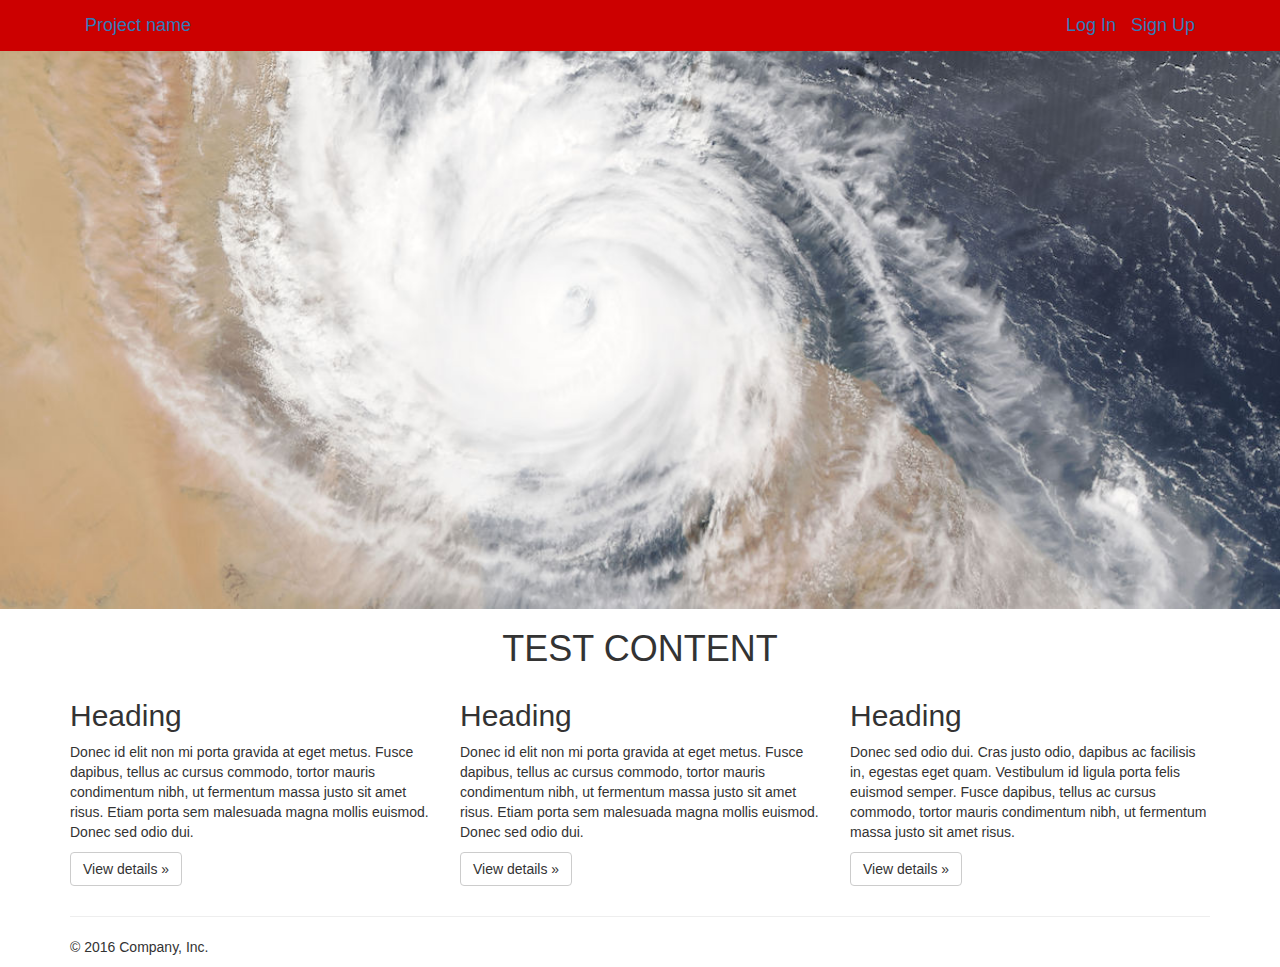
==== templates/index.html @ ee984978 "Restructure files for flask." ====
<!DOCTYPE html>
<html lang="en">
  <head>
    <meta charset="utf-8">
    <meta http-equiv="X-UA-Compatible" content="IE=edge">
    <meta name="viewport" content="width=device-width, initial-scale=1">
    <!-- The above 3 meta tags *must* come first in the head; any other head content must come *after* these tags -->
    <meta name="description" content="">
    <meta name="author" content="">
    <link rel="icon" href="../../favicon.ico">

    <title>Jumbotron Template for Bootstrap</title>
    <!-- Custom CSS -->
    <link href="./style.css" rel="stylesheet">
    <!-- Bootstrap core CSS -->
    <link href="https://maxcdn.bootstrapcdn.com/bootstrap/3.3.7/css/bootstrap.min.css" rel="stylesheet">
    <!-- Latest compiled and minified CSS -->
    <!-- HTML5 shim and Respond.js for IE8 support of HTML5 elements and media queries -->
    <!--[if lt IE 9]>
      <script src="https://oss.maxcdn.com/html5shiv/3.7.3/html5shiv.min.js"></script>
      <script src="https://oss.maxcdn.com/respond/1.4.2/respond.min.js"></script>
    <![endif]-->
  </head>

  <body>

    <nav class="navbar navbar-fixed-top" id="navbar">
      <div class="container">
        <div class="navbar-header">
          <button type="button" class="navbar-toggle collapsed" data-toggle="collapse" data-target="#navbar" aria-expanded="false" aria-controls="navbar">
            <span class="sr-only">Toggle navigation</span>
            <span class="icon-bar"></span>
            <span class="icon-bar"></span>
            <span class="icon-bar"></span>
          </button>
          <a class="navbar-left" href="#">Project name</a>
        </div>
        <div id="navbar" class="navbar-collapse collapse">
          <div class="signup-in">
            <a class="navbar-brand" href="#">Log In</a>
            <a class="navbar-brand" href="#">Sign Up</a>
          </div>
        </div><!--/.navbar-collapse -->
      </div>
    </nav>
    <div class="hero">
      <div class="hero-inner">
        <a href="hero-logo"><img src="./hurricane.jpg" alt="Logo Image"></a>
        <div id="hero-copy">
            <h1>TEST CONTENT</h1>
        </div>
      </div>
    </div>

    <div class="container">
      <!-- Example row of columns -->
      <div class="row">
        <div class="col-md-4">
          <h2>Heading</h2>
          <p>Donec id elit non mi porta gravida at eget metus. Fusce dapibus, tellus ac cursus commodo, tortor mauris condimentum nibh, ut fermentum massa justo sit amet risus. Etiam porta sem malesuada magna mollis euismod. Donec sed odio dui. </p>
          <p><a class="btn btn-default" href="#" role="button">View details &raquo;</a></p>
        </div>
        <div class="col-md-4">
          <h2>Heading</h2>
          <p>Donec id elit non mi porta gravida at eget metus. Fusce dapibus, tellus ac cursus commodo, tortor mauris condimentum nibh, ut fermentum massa justo sit amet risus. Etiam porta sem malesuada magna mollis euismod. Donec sed odio dui. </p>
          <p><a class="btn btn-default" href="#" role="button">View details &raquo;</a></p>
       </div>
        <div class="col-md-4">
          <h2>Heading</h2>
          <p>Donec sed odio dui. Cras justo odio, dapibus ac facilisis in, egestas eget quam. Vestibulum id ligula porta felis euismod semper. Fusce dapibus, tellus ac cursus commodo, tortor mauris condimentum nibh, ut fermentum massa justo sit amet risus.</p>
          <p><a class="btn btn-default" href="#" role="button">View details &raquo;</a></p>
        </div>
      </div>

      <hr>

      <footer>
        <p>&copy; 2016 Company, Inc.</p>
      </footer>
    </div> <!-- /container -->


    <!-- Bootstrap core JavaScript
    ================================================== -->
    <!-- Placed at the end of the document so the pages load faster -->
    <script src="https://ajax.googleapis.com/ajax/libs/jquery/1.12.4/jquery.min.js"></script>
    <script>window.jQuery || document.write('<script src="../../assets/js/vendor/jquery.min.js"><\/script>')</script>
    <script src="../../dist/js/bootstrap.min.js"></script>
    <!-- IE10 viewport hack for Surface/desktop Windows 8 bug -->
    <script src="../../assets/js/ie10-viewport-bug-workaround.js"></script>
  </body>
</html>
---- templates/style.css ----
a {
  text-decoration: none;
  background-color: transparent;
}

#navbar {
  background-color: #cc0000;
  color: white!important;
}

a:hover {
  color: #000000;
}

.signup-in {
  float: right;
}

.navbar-left{
  float: left;
  height: 50px;
  padding: 15px 15px;
  font-size: 18px;
  line-height: 20px;
}

#form {
  background-color: #eeeeee;
  width: 600px;
  margin: auto;
  margin-top: 150px;
  padding: 30px;
}

.btn-danger {
  background-color: #cc0000;
  border-color: #cc0000;
}

img {
  width: 100%!important;
}

#hero-copy {
  text-align: center!important;
}
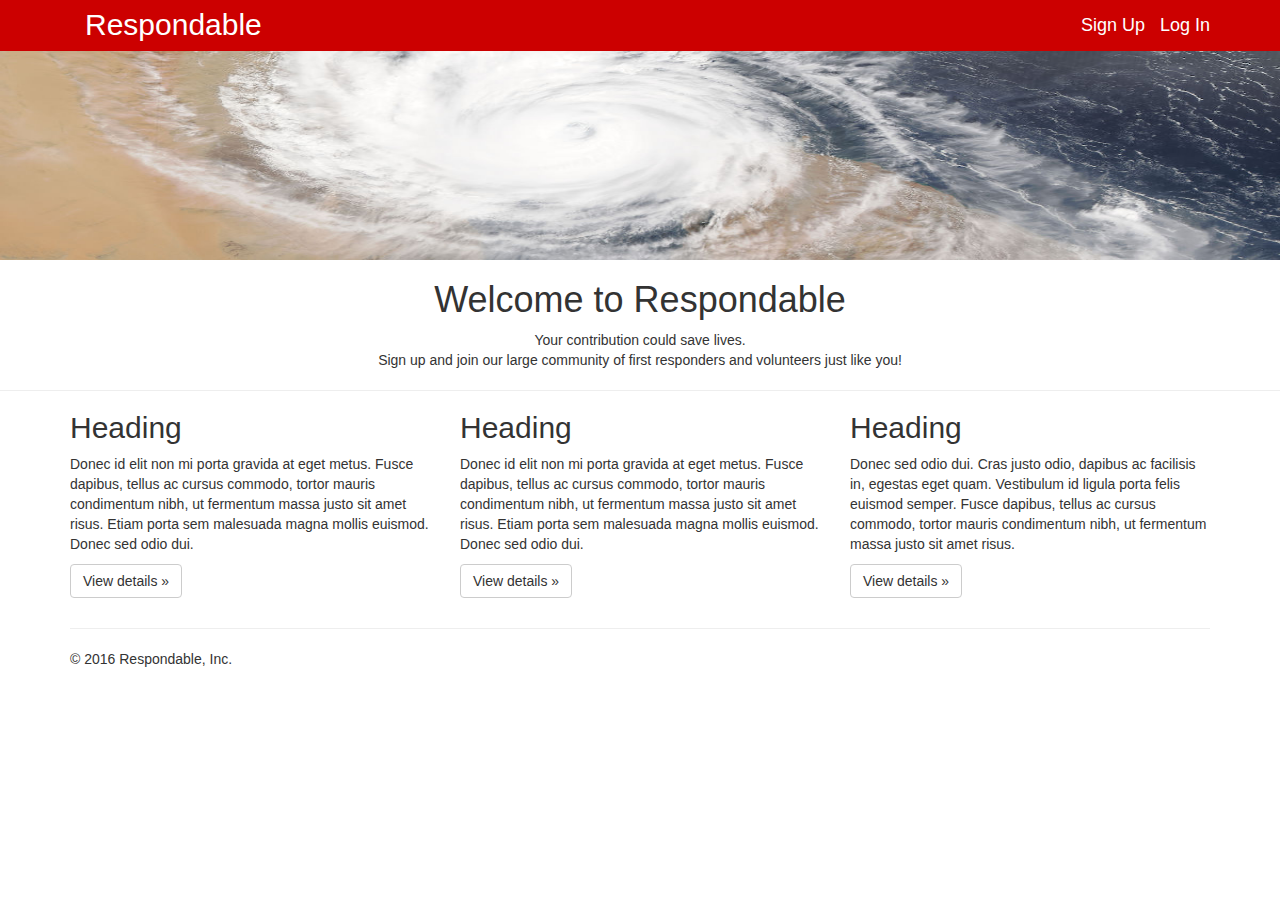
==== commit e31fefbe: "restyle index" ====
--- a/templates/index.html
+++ b/templates/index.html
@@ -12,6 +12,7 @@
     <title>Jumbotron Template for Bootstrap</title>
     <!-- Custom CSS -->
     <link href="./style.css" rel="stylesheet">
+    <link href="./home.css.scss" rel="stylesheet">
     <!-- Bootstrap core CSS -->
     <link href="https://maxcdn.bootstrapcdn.com/bootstrap/3.3.7/css/bootstrap.min.css" rel="stylesheet">
     <!-- Latest compiled and minified CSS -->
@@ -33,25 +34,41 @@
             <span class="icon-bar"></span>
             <span class="icon-bar"></span>
           </button>
-          <a class="navbar-left" href="#">Project name</a>
+          <a class="navbar-left" href="#">Respondable</a>
         </div>
         <div id="navbar" class="navbar-collapse collapse">
           <div class="signup-in">
-            <a class="navbar-brand" href="#">Log In</a>
-            <a class="navbar-brand" href="#">Sign Up</a>
+            <a class="navbar-brand navbar-right" href="#">Log In</a>
+            <a class="navbar-brand navbar-right" href="#">Sign Up</a>
           </div>
         </div><!--/.navbar-collapse -->
       </div>
     </nav>
-    <div class="hero">
+
+<!--  -->
+
+      <div id="js-parallax-window" class="parallax-window">
+        <div class="parallax-static-content"></div>
+          <div id="js-parallax-background" class="parallax-background">
+            <div class="hero-inner">
+              <a href="" class="hero-logo"><img src="./hurricane.jpg" alt="Logo Image" height="260px" width="100%"></a>
+              <div id="hero-copy">
+                <h1>Welcome to Respondable</h1>
+                <p>Your contribution could save lives. <br> Sign up and join our large community of first responders and volunteers just like you!</p>
+                <hr>
+              </div>
+            </div>
+        </div>
+      </div>
+    <!-- <div class="hero">
       <div class="hero-inner">
         <a href="hero-logo"><img src="./hurricane.jpg" alt="Logo Image"></a>
         <div id="hero-copy">
             <h1>TEST CONTENT</h1>
         </div>
       </div>
-    </div>
-
+    </div> -->
+<!--  -->
     <div class="container">
       <!-- Example row of columns -->
       <div class="row">
@@ -75,7 +92,7 @@
       <hr>
 
       <footer>
-        <p>&copy; 2016 Company, Inc.</p>
+        <p>&copy; 2016 Respondable, Inc.</p>
       </footer>
     </div> <!-- /container -->
 
--- a/templates/style.css
+++ b/templates/style.css
@@ -5,11 +5,10 @@
 
 #navbar {
   background-color: #cc0000;
-  color: white!important;
 }
 
 a:hover {
-  color: #000000;
+  color: #eeeeee!important;
 }
 
 .signup-in {
@@ -20,16 +19,30 @@
   float: left;
   height: 50px;
   padding: 15px 15px;
-  font-size: 18px;
+  font-size: 30px;
   line-height: 20px;
+  color: white;
+  text-decoration: none!important;
+}
+
+.navbar-right {
+  color: white;
+  text-decoration: none!important;
+}
+
+#createaccount {
+  width: 600px;
+  margin: auto;
+  margin-top: 150px;
+  font-family: 'Open Sans', sans-serif;
+  font-size: 2.5em;
 }
 
 #form {
   background-color: #eeeeee;
   width: 600px;
   margin: auto;
-  margin-top: 150px;
-  padding: 30px;
+  padding: 50px;
 }
 
 .btn-danger {
@@ -44,3 +57,7 @@
 #hero-copy {
   text-align: center!important;
 }
+
+#hero-copy hr {
+  margin-bottom: 0;
+}
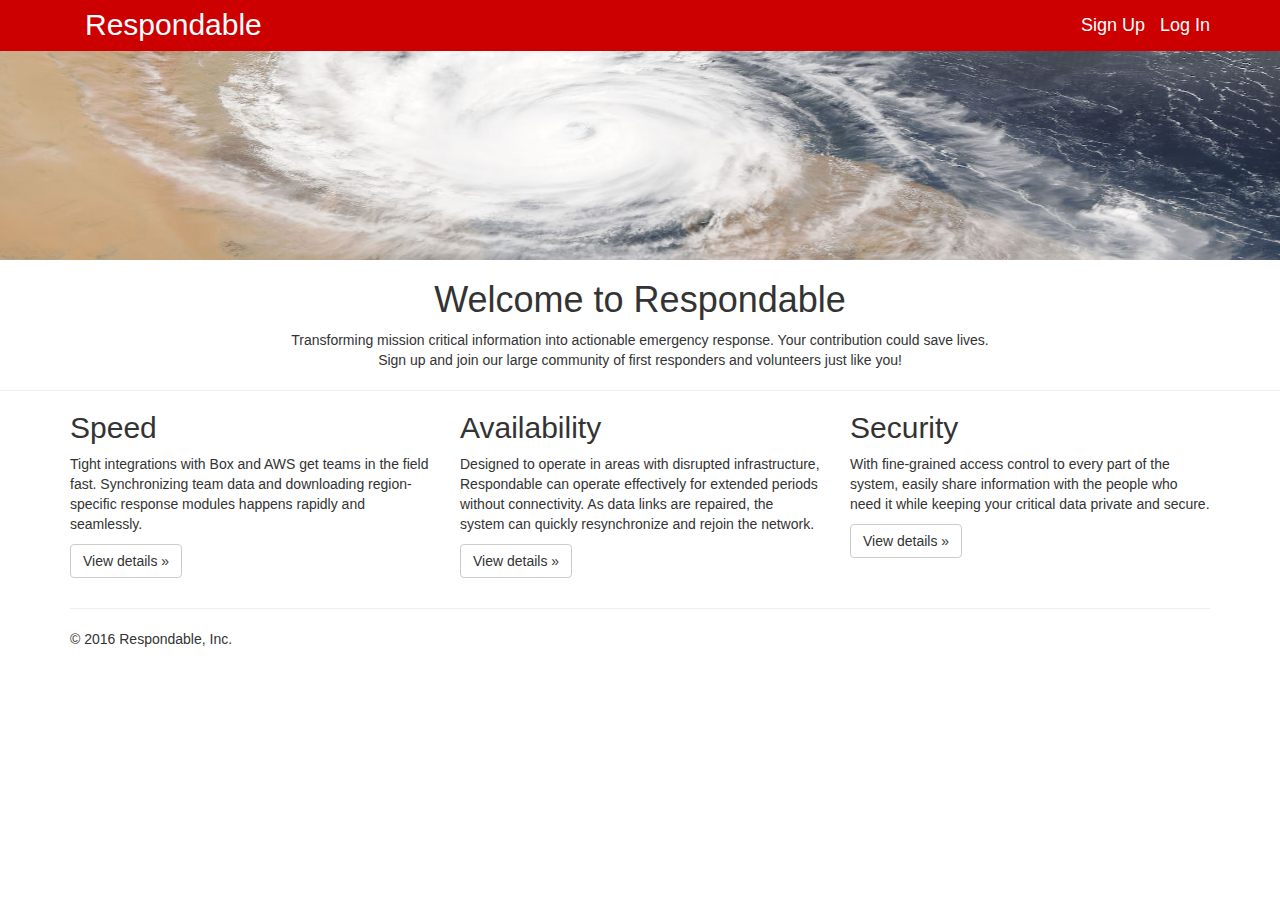
==== commit f9825778: "add links to sign up page and linked app name to index" ====
--- a/templates/index.html
+++ b/templates/index.html
@@ -9,7 +9,7 @@
     <meta name="author" content="">
     <link rel="icon" href="../../favicon.ico">
 
-    <title>Jumbotron Template for Bootstrap</title>
+    <title>Respondable</title>
     <!-- Custom CSS -->
     <link href="./style.css" rel="stylesheet">
     <link href="./home.css.scss" rel="stylesheet">
@@ -22,7 +22,6 @@
       <script src="https://oss.maxcdn.com/respond/1.4.2/respond.min.js"></script>
     <![endif]-->
   </head>
-
   <body>
 
     <nav class="navbar navbar-fixed-top" id="navbar">
@@ -34,12 +33,12 @@
             <span class="icon-bar"></span>
             <span class="icon-bar"></span>
           </button>
-          <a class="navbar-left" href="#">Respondable</a>
+          <a class="navbar-left" href="./index.html">Respondable</a>
         </div>
         <div id="navbar" class="navbar-collapse collapse">
           <div class="signup-in">
             <a class="navbar-brand navbar-right" href="#">Log In</a>
-            <a class="navbar-brand navbar-right" href="#">Sign Up</a>
+              <a class="navbar-brand navbar-right" href="./signup.html">Sign Up</a>
           </div>
         </div><!--/.navbar-collapse -->
       </div>
@@ -54,7 +53,8 @@
               <a href="" class="hero-logo"><img src="./hurricane.jpg" alt="Logo Image" height="260px" width="100%"></a>
               <div id="hero-copy">
                 <h1>Welcome to Respondable</h1>
-                <p>Your contribution could save lives. <br> Sign up and join our large community of first responders and volunteers just like you!</p>
+                <p>Transforming mission critical information into actionable emergency response. Your contribution could save lives.
+                <br> Sign up and join our large community of first responders and volunteers just like you!</p>
                 <hr>
               </div>
             </div>
@@ -73,18 +73,18 @@
       <!-- Example row of columns -->
       <div class="row">
         <div class="col-md-4">
-          <h2>Heading</h2>
-          <p>Donec id elit non mi porta gravida at eget metus. Fusce dapibus, tellus ac cursus commodo, tortor mauris condimentum nibh, ut fermentum massa justo sit amet risus. Etiam porta sem malesuada magna mollis euismod. Donec sed odio dui. </p>
+          <h2>Speed</h2>
+          <p>Tight integrations with Box and AWS get teams in the field fast.  Synchronizing team data and downloading region-specific response modules happens rapidly and seamlessly.</p>
           <p><a class="btn btn-default" href="#" role="button">View details &raquo;</a></p>
         </div>
         <div class="col-md-4">
-          <h2>Heading</h2>
-          <p>Donec id elit non mi porta gravida at eget metus. Fusce dapibus, tellus ac cursus commodo, tortor mauris condimentum nibh, ut fermentum massa justo sit amet risus. Etiam porta sem malesuada magna mollis euismod. Donec sed odio dui. </p>
+          <h2>Availability</h2>
+          <p>Designed to operate in areas with disrupted infrastructure, Respondable can operate effectively for extended periods without connectivity.  As data links are repaired, the system can quickly resynchronize and rejoin the network.</p>
           <p><a class="btn btn-default" href="#" role="button">View details &raquo;</a></p>
        </div>
         <div class="col-md-4">
-          <h2>Heading</h2>
-          <p>Donec sed odio dui. Cras justo odio, dapibus ac facilisis in, egestas eget quam. Vestibulum id ligula porta felis euismod semper. Fusce dapibus, tellus ac cursus commodo, tortor mauris condimentum nibh, ut fermentum massa justo sit amet risus.</p>
+          <h2>Security</h2>
+          <p>With fine-grained access control to every part of the system, easily share information with the people who need it while keeping your critical data private and secure.</p>
           <p><a class="btn btn-default" href="#" role="button">View details &raquo;</a></p>
         </div>
       </div>
--- a/templates/style.css
+++ b/templates/style.css
@@ -33,7 +33,7 @@
 #createaccount {
   width: 600px;
   margin: auto;
-  margin-top: 150px;
+  margin-top: 65px;
   font-family: 'Open Sans', sans-serif;
   font-size: 2.5em;
 }
@@ -48,6 +48,7 @@
 .btn-danger {
   background-color: #cc0000;
   border-color: #cc0000;
+  font-family: 'Open Sans', sans-serif;
 }
 
 img {
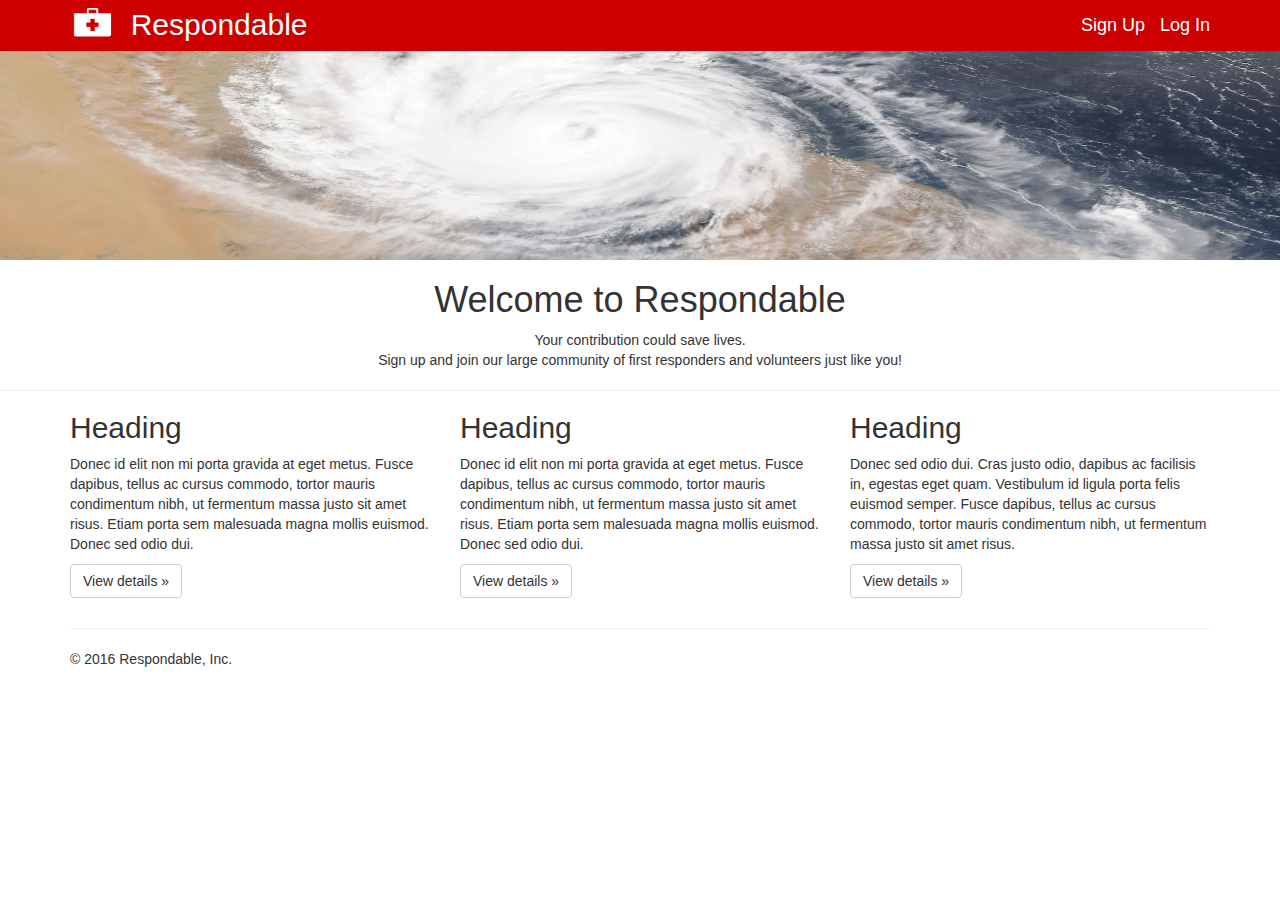
==== commit e4d8c5ca: "added logo and changed navbar hover css" ====
--- a/templates/index.html
+++ b/templates/index.html
@@ -9,7 +9,7 @@
     <meta name="author" content="">
     <link rel="icon" href="../../favicon.ico">
 
-    <title>Respondable</title>
+    <title>Jumbotron Template for Bootstrap</title>
     <!-- Custom CSS -->
     <link href="./style.css" rel="stylesheet">
     <link href="./home.css.scss" rel="stylesheet">
@@ -33,12 +33,13 @@
             <span class="icon-bar"></span>
             <span class="icon-bar"></span>
           </button>
-          <a class="navbar-left" href="./index.html">Respondable</a>
+          <img id="logomedkit" alt="medkit" src="medkit2.png"/>
+          <a class="navbar-left hovernone" href="#">Respondable</a>
         </div>
         <div id="navbar" class="navbar-collapse collapse">
           <div class="signup-in">
-            <a class="navbar-brand navbar-right" href="#">Log In</a>
-              <a class="navbar-brand navbar-right" href="./signup.html">Sign Up</a>
+            <a class="navbar-brand navbar-right hovergray" href="#">Log In</a>
+            <a class="navbar-brand navbar-right hovergray" href="#">Sign Up</a>
           </div>
         </div><!--/.navbar-collapse -->
       </div>
@@ -50,11 +51,10 @@
         <div class="parallax-static-content"></div>
           <div id="js-parallax-background" class="parallax-background">
             <div class="hero-inner">
-              <a href="" class="hero-logo"><img src="./hurricane.jpg" alt="Logo Image" height="260px" width="100%"></a>
+              <a href="" class="hero-logo"><img id="hurricane" src="./hurricane.jpg" alt="Logo Image" height="260px" width="100%"></a>
               <div id="hero-copy">
                 <h1>Welcome to Respondable</h1>
-                <p>Transforming mission critical information into actionable emergency response. Your contribution could save lives.
-                <br> Sign up and join our large community of first responders and volunteers just like you!</p>
+                <p>Your contribution could save lives. <br> Sign up and join our large community of first responders and volunteers just like you!</p>
                 <hr>
               </div>
             </div>
@@ -73,18 +73,18 @@
       <!-- Example row of columns -->
       <div class="row">
         <div class="col-md-4">
-          <h2>Speed</h2>
-          <p>Tight integrations with Box and AWS get teams in the field fast.  Synchronizing team data and downloading region-specific response modules happens rapidly and seamlessly.</p>
+          <h2>Heading</h2>
+          <p>Donec id elit non mi porta gravida at eget metus. Fusce dapibus, tellus ac cursus commodo, tortor mauris condimentum nibh, ut fermentum massa justo sit amet risus. Etiam porta sem malesuada magna mollis euismod. Donec sed odio dui. </p>
           <p><a class="btn btn-default" href="#" role="button">View details &raquo;</a></p>
         </div>
         <div class="col-md-4">
-          <h2>Availability</h2>
-          <p>Designed to operate in areas with disrupted infrastructure, Respondable can operate effectively for extended periods without connectivity.  As data links are repaired, the system can quickly resynchronize and rejoin the network.</p>
+          <h2>Heading</h2>
+          <p>Donec id elit non mi porta gravida at eget metus. Fusce dapibus, tellus ac cursus commodo, tortor mauris condimentum nibh, ut fermentum massa justo sit amet risus. Etiam porta sem malesuada magna mollis euismod. Donec sed odio dui. </p>
           <p><a class="btn btn-default" href="#" role="button">View details &raquo;</a></p>
        </div>
         <div class="col-md-4">
-          <h2>Security</h2>
-          <p>With fine-grained access control to every part of the system, easily share information with the people who need it while keeping your critical data private and secure.</p>
+          <h2>Heading</h2>
+          <p>Donec sed odio dui. Cras justo odio, dapibus ac facilisis in, egestas eget quam. Vestibulum id ligula porta felis euismod semper. Fusce dapibus, tellus ac cursus commodo, tortor mauris condimentum nibh, ut fermentum massa justo sit amet risus.</p>
           <p><a class="btn btn-default" href="#" role="button">View details &raquo;</a></p>
         </div>
       </div>
--- a/templates/style.css
+++ b/templates/style.css
@@ -7,8 +7,19 @@
   background-color: #cc0000;
 }
 
-a:hover {
-  color: #eeeeee!important;
+#logomedkit {
+  width: 10%;
+  height: 10%;
+  float: left;
+  padding-top: 3px;
+}
+
+.hovernone:hover {
+  color: white!important;
+}
+
+.hovergray:hover {
+  color: #c0c0c0!important;
 }
 
 .signup-in {
@@ -51,7 +62,7 @@
   font-family: 'Open Sans', sans-serif;
 }
 
-img {
+#hurricane {
   width: 100%!important;
 }
 
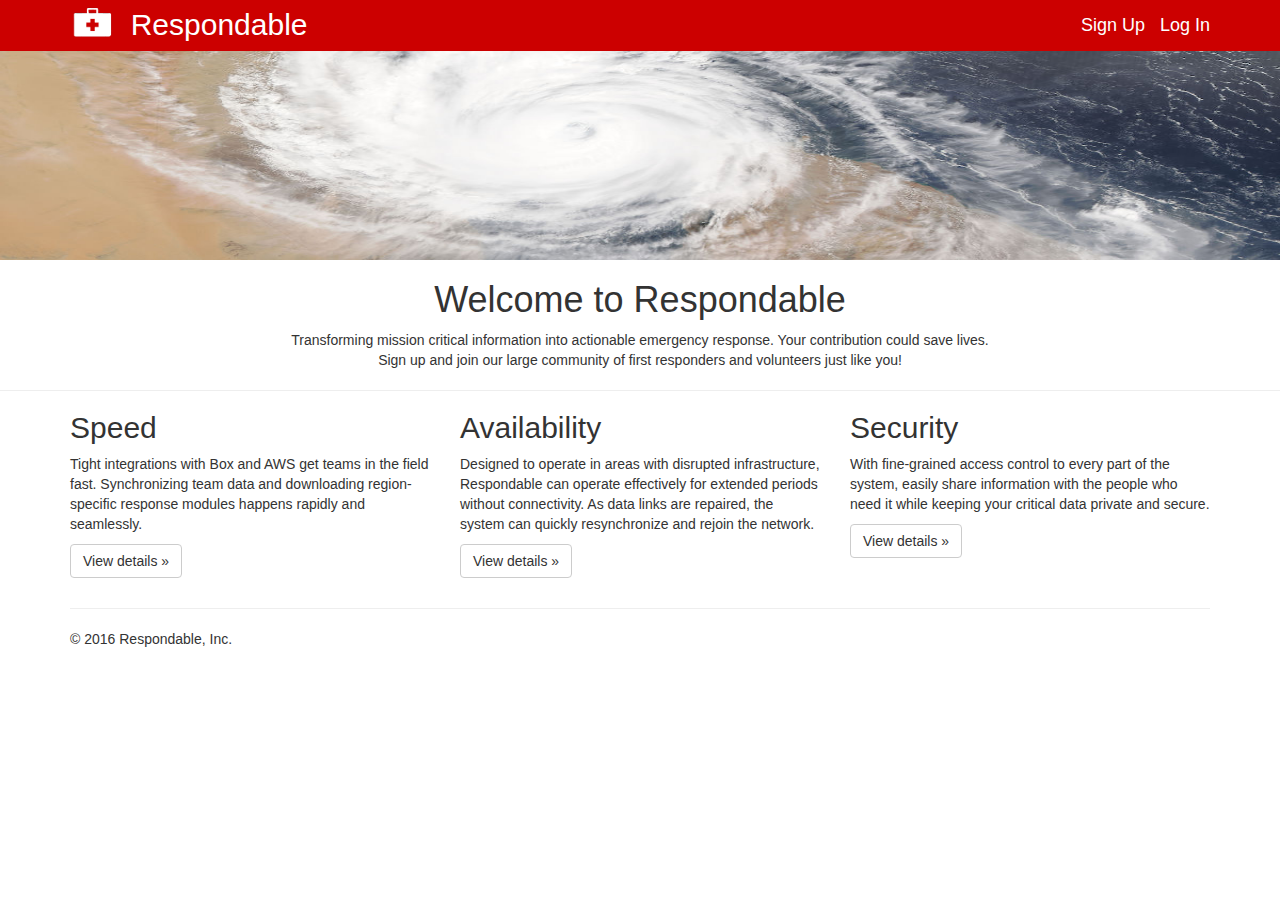
==== commit ceb0bdf7: "fixed merge conflicts" ====
--- a/templates/index.html
+++ b/templates/index.html
@@ -9,7 +9,7 @@
     <meta name="author" content="">
     <link rel="icon" href="../../favicon.ico">
 
-    <title>Jumbotron Template for Bootstrap</title>
+    <title>Respondable</title>
     <!-- Custom CSS -->
     <link href="./style.css" rel="stylesheet">
     <link href="./home.css.scss" rel="stylesheet">
@@ -34,12 +34,12 @@
             <span class="icon-bar"></span>
           </button>
           <img id="logomedkit" alt="medkit" src="medkit2.png"/>
-          <a class="navbar-left hovernone" href="#">Respondable</a>
+          <a class="navbar-left hovernone" href="./index.html">Respondable</a>
         </div>
         <div id="navbar" class="navbar-collapse collapse">
           <div class="signup-in">
             <a class="navbar-brand navbar-right hovergray" href="#">Log In</a>
-            <a class="navbar-brand navbar-right hovergray" href="#">Sign Up</a>
+              <a class="navbar-brand navbar-right hovergray" href="./signup.html">Sign Up</a>
           </div>
         </div><!--/.navbar-collapse -->
       </div>
@@ -54,7 +54,8 @@
               <a href="" class="hero-logo"><img id="hurricane" src="./hurricane.jpg" alt="Logo Image" height="260px" width="100%"></a>
               <div id="hero-copy">
                 <h1>Welcome to Respondable</h1>
-                <p>Your contribution could save lives. <br> Sign up and join our large community of first responders and volunteers just like you!</p>
+                <p>Transforming mission critical information into actionable emergency response. Your contribution could save lives.
+                <br> Sign up and join our large community of first responders and volunteers just like you!</p>
                 <hr>
               </div>
             </div>
@@ -73,18 +74,18 @@
       <!-- Example row of columns -->
       <div class="row">
         <div class="col-md-4">
-          <h2>Heading</h2>
-          <p>Donec id elit non mi porta gravida at eget metus. Fusce dapibus, tellus ac cursus commodo, tortor mauris condimentum nibh, ut fermentum massa justo sit amet risus. Etiam porta sem malesuada magna mollis euismod. Donec sed odio dui. </p>
+          <h2>Speed</h2>
+          <p>Tight integrations with Box and AWS get teams in the field fast.  Synchronizing team data and downloading region-specific response modules happens rapidly and seamlessly.</p>
           <p><a class="btn btn-default" href="#" role="button">View details &raquo;</a></p>
         </div>
         <div class="col-md-4">
-          <h2>Heading</h2>
-          <p>Donec id elit non mi porta gravida at eget metus. Fusce dapibus, tellus ac cursus commodo, tortor mauris condimentum nibh, ut fermentum massa justo sit amet risus. Etiam porta sem malesuada magna mollis euismod. Donec sed odio dui. </p>
+          <h2>Availability</h2>
+          <p>Designed to operate in areas with disrupted infrastructure, Respondable can operate effectively for extended periods without connectivity.  As data links are repaired, the system can quickly resynchronize and rejoin the network.</p>
           <p><a class="btn btn-default" href="#" role="button">View details &raquo;</a></p>
        </div>
         <div class="col-md-4">
-          <h2>Heading</h2>
-          <p>Donec sed odio dui. Cras justo odio, dapibus ac facilisis in, egestas eget quam. Vestibulum id ligula porta felis euismod semper. Fusce dapibus, tellus ac cursus commodo, tortor mauris condimentum nibh, ut fermentum massa justo sit amet risus.</p>
+          <h2>Security</h2>
+          <p>With fine-grained access control to every part of the system, easily share information with the people who need it while keeping your critical data private and secure.</p>
           <p><a class="btn btn-default" href="#" role="button">View details &raquo;</a></p>
         </div>
       </div>
